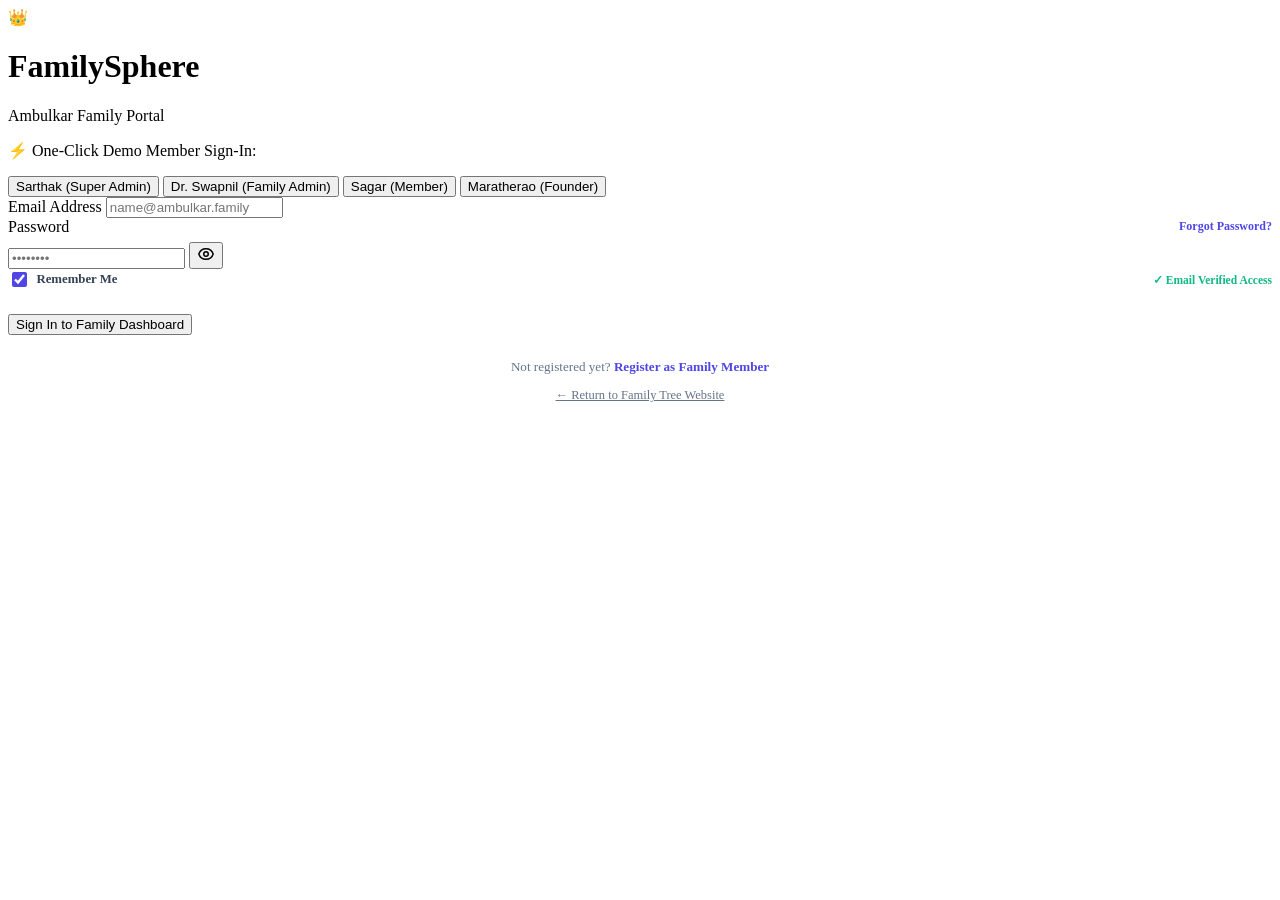
==== public/login.html @ 05273719 "feat: implement role-based access and profile approval Add `family_admin` role, profile update reque" ====
<!DOCTYPE html>
<html lang="en">
<head>
  <meta charset="UTF-8" />
  <meta name="viewport" content="width=device-width, initial-scale=1.0" />
  <title>Member Login • FamilySphere | Ambulkar Family Tree</title>
  <link rel="preconnect" href="https://fonts.googleapis.com">
  <link rel="preconnect" href="https://fonts.gstatic.com" crossorigin>
  <link href="https://fonts.googleapis.com/css2?family=Plus+Jakarta+Sans:wght@400;500;600;700;800&display=swap" rel="stylesheet">
  <link rel="stylesheet" href="/auth.css" />
</head>
<body>
  <!-- Ambient Glowing Orbs -->
  <div class="ambient-glow glow-1"></div>
  <div class="ambient-glow glow-2"></div>
  <div class="ambient-glow glow-3"></div>

  <div class="auth-container">
    <div class="glass-card">
      <div class="auth-brand">
        <div class="brand-icon">👑</div>
        <h1 class="brand-title">FamilySphere</h1>
        <p class="brand-subtitle">Ambulkar Family Portal</p>
      </div>

      <div id="alertBox" class="alert-box alert-error" style="display: none;"></div>

      <!-- Quick Demo Account Sign-In -->
      <div class="demo-switcher">
        <p class="demo-title">⚡ One-Click Demo Member Sign-In:</p>
        <div class="demo-pills">
          <button type="button" class="demo-pill" onclick="fillDemo('sarthakambulkar09@gmail.com', 'password123')">Sarthak (Super Admin)</button>
          <button type="button" class="demo-pill" onclick="fillDemo('swapnil@ambulkar.family', 'password123')">Dr. Swapnil (Family Admin)</button>
          <button type="button" class="demo-pill" onclick="fillDemo('sagar@ambulkar.family', 'password123')">Sagar (Member)</button>
          <button type="button" class="demo-pill" onclick="fillDemo('maratherao@ambulkar.family', 'password123')">Maratherao (Founder)</button>
        </div>
      </div>

      <form id="loginForm" onsubmit="handleLogin(event)">
        <div class="form-group">
          <label class="form-label" for="loginEmail">Email Address</label>
          <input type="email" id="loginEmail" class="form-input" placeholder="name@ambulkar.family" required autocomplete="email" />
        </div>

        <div class="form-group">
          <div style="display: flex; justify-content: space-between; align-items: center; margin-bottom: 0.4rem;">
            <label class="form-label" for="loginPassword" style="margin-bottom: 0;">Password</label>
            <a href="#forgot" onclick="toggleForgotPassword(true)" style="font-size: 0.75rem; color: #4f46e5; text-decoration: none; font-weight: 700;">Forgot Password?</a>
          </div>
          <div class="password-field-wrapper">
            <input type="password" id="loginPassword" class="form-input" placeholder="••••••••" required autocomplete="current-password" />
            <button type="button" class="password-toggle-btn" onclick="togglePasswordVisibility('loginPassword', this)" title="Show/Hide Password">
              <svg width="18" height="18" fill="none" stroke="currentColor" viewBox="0 0 24 24"><path stroke-linecap="round" stroke-linejoin="round" stroke-width="2" d="M15 12a3 3 0 11-6 0 3 3 0 016 0z"/><path stroke-linecap="round" stroke-linejoin="round" stroke-width="2" d="M2.458 12C3.732 7.943 7.523 5 12 5c4.478 0 8.268 2.943 9.542 7-1.274 4.057-5.064 7-9.542 7-4.477 0-8.268-2.943-9.542-7z"/></svg>
            </button>
          </div>
        </div>

        <div style="display: flex; align-items: center; justify-content: space-between; margin-bottom: 1.5rem; font-size: 0.8rem;">
          <label style="display: flex; align-items: center; gap: 0.4rem; cursor: pointer; color: #334155; font-weight: 600;">
            <input type="checkbox" id="rememberMe" checked style="accent-color: #4f46e5; width: 15px; height: 15px; border-radius: 4px;" />
            <span>Remember Me</span>
          </label>
          <span style="font-size: 0.72rem; color: #10b981; font-weight: 700;">✓ Email Verified Access</span>
        </div>

        <button type="submit" id="loginBtn" class="btn-primary">
          Sign In to Family Dashboard
        </button>

        <div style="margin-top: 1.5rem; text-align: center; font-size: 0.82rem; color: #64748b;">
          Not registered yet? 
          <a href="/register.html" style="color: #4f46e5; font-weight: 700; text-decoration: none;">Register as Family Member</a>
          <br>
          <a href="/" style="display: inline-block; margin-top: 0.8rem; font-size: 0.78rem; color: #64748b; text-decoration: underline;">← Return to Family Tree Website</a>
        </div>
      </form>

      <!-- Forgot Password Modal / Overlay in Pure JS -->
      <div id="forgotPasswordView" style="display: none; margin-top: 1.5rem; padding-top: 1.5rem; border-top: 1px solid #e2e8f0;">
        <h3 style="font-size: 1rem; font-weight: 800; margin-bottom: 0.5rem; color: #0f172a;">Reset Your Password</h3>
        <p style="font-size: 0.78rem; color: #64748b; margin-bottom: 1rem;">Enter your registered family member email to receive an instant verification reset code.</p>
        <div class="form-group">
          <input type="email" id="forgotEmail" class="form-input" placeholder="Enter your registered email" />
        </div>
        <button type="button" class="btn-primary" onclick="handleSendResetCode()" style="margin-bottom: 0.5rem;">Send 6-Digit Reset Code</button>
        <div id="forgotStep2" style="display: none; margin-top: 1rem;">
          <div class="form-group">
            <label class="form-label">6-Digit OTP Code</label>
            <input type="text" id="resetCode" class="form-input" placeholder="e.g. 582914" maxlength="6" />
          </div>
          <div class="form-group">
            <label class="form-label">New Password</label>
            <input type="password" id="resetNewPass" class="form-input" placeholder="At least 6 characters" />
          </div>
          <button type="button" class="btn-primary" onclick="handleVerifyReset()">Confirm New Password</button>
        </div>
        <button type="button" onclick="toggleForgotPassword(false)" style="background: none; border: none; font-size: 0.78rem; color: #64748b; margin-top: 0.8rem; cursor: pointer; text-decoration: underline; width: 100%;">Cancel</button>
      </div>
    </div>
  </div>

  <script src="/auth.js"></script>
</body>
</html>
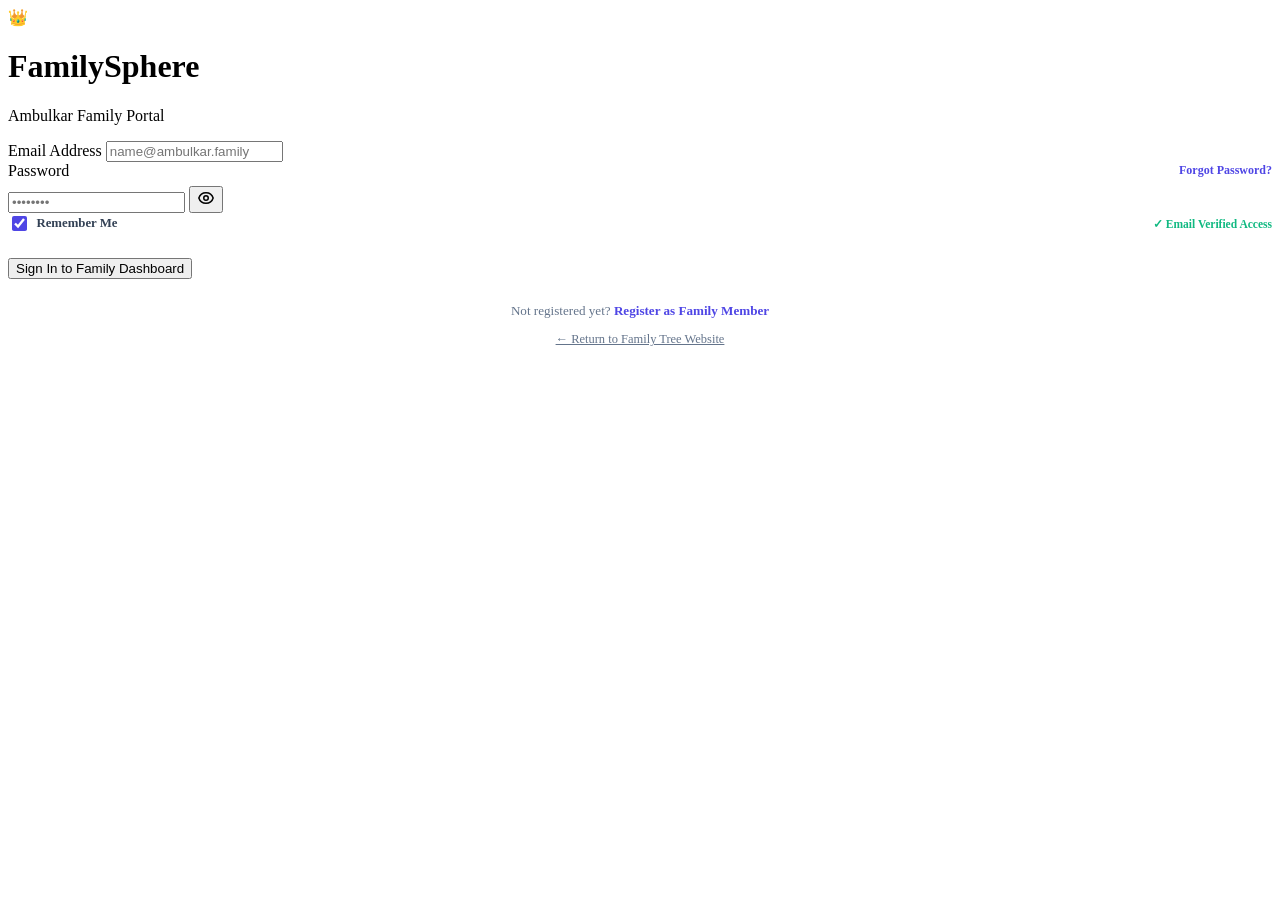
==== commit 0b555f5c: "chore(auth): remove hardcoded credentials and demo login Clears prefilled login states and removes d" ====
--- a/public/login.html
+++ b/public/login.html
@@ -24,17 +24,6 @@
       </div>
 
       <div id="alertBox" class="alert-box alert-error" style="display: none;"></div>
-
-      <!-- Quick Demo Account Sign-In -->
-      <div class="demo-switcher">
-        <p class="demo-title">⚡ One-Click Demo Member Sign-In:</p>
-        <div class="demo-pills">
-          <button type="button" class="demo-pill" onclick="fillDemo('sarthakambulkar09@gmail.com', 'password123')">Sarthak (Super Admin)</button>
-          <button type="button" class="demo-pill" onclick="fillDemo('swapnil@ambulkar.family', 'password123')">Dr. Swapnil (Family Admin)</button>
-          <button type="button" class="demo-pill" onclick="fillDemo('sagar@ambulkar.family', 'password123')">Sagar (Member)</button>
-          <button type="button" class="demo-pill" onclick="fillDemo('maratherao@ambulkar.family', 'password123')">Maratherao (Founder)</button>
-        </div>
-      </div>
 
       <form id="loginForm" onsubmit="handleLogin(event)">
         <div class="form-group">
